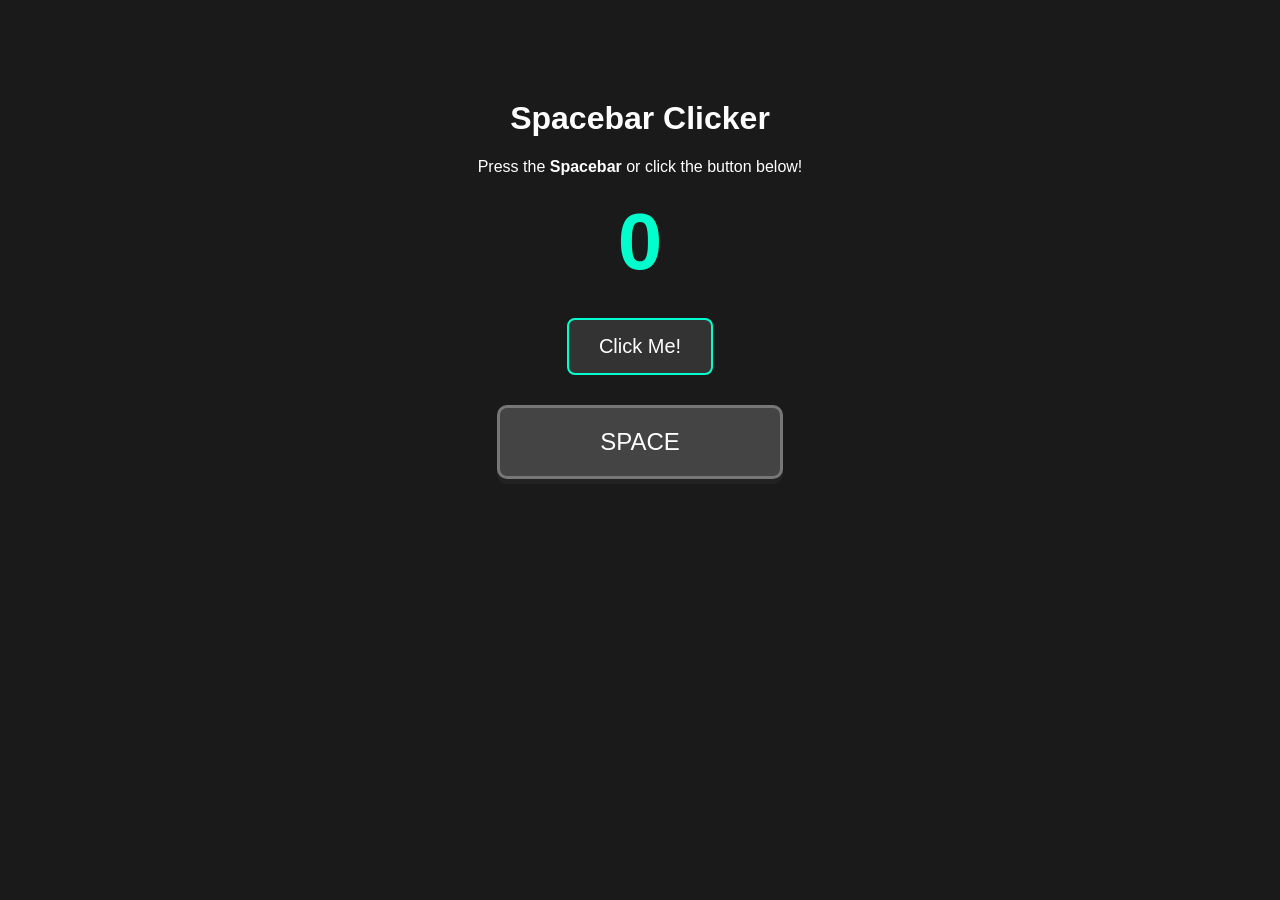
==== Spacebar Clicker.html @ 7c22dc5f "Add Spacebar Clicker HTML file" ====
<!DOCTYPE html>
<html lang="en">
<head>
    <meta charset="UTF-8">
    <title>Spacebar Clicker</title>
    <style>
        body {
            font-family: Arial, sans-serif;
            text-align: center;
            background-color: #1a1a1a;
            color: #ffffff;
            margin-top: 100px;
        }
        #counter {
            font-size: 80px;
            font-weight: bold;
            color: #00ffcc;
            margin: 20px;
        }
        .button {
            background-color: #333;
            color: white;
            border: 2px solid #00ffcc;
            padding: 15px 30px;
            font-size: 20px;
            cursor: pointer;
            border-radius: 8px;
            margin: 10px;
        }
        .button:hover {
            background-color: #00ffcc;
            color: #1a1a1a;
        }
        #spacebar-visual {
            display: inline-block;
            background-color: #444;
            border: 3px solid #777;
            padding: 20px 100px;
            font-size: 24px;
            border-radius: 10px;
            margin-top: 20px;
            box-shadow: 0px 5px 0px #222;
        }
        #spacebar-visual.active {
            background-color: #00ffcc;
            color: #1a1a1a;
            transform: translateY(4px);
            box-shadow: 0px 1px 0px #222;
        }
    </style>
</head>
<body>

    <h1>Spacebar Clicker</h1>
    <p>Press the <strong>Spacebar</strong> or click the button below!</p>
    
    <div id="counter">0</div>
    
    <button class="button" onclick="incrementScore()">Click Me!</button>
    <br>
    <div id="spacebar-visual">SPACE</div>

    <script>
        let score = 0;
        const counterDisplay = document.getElementById('counter');
        const visualKey = document.getElementById('spacebar-visual');

        function incrementScore() {
            score++;
            counterDisplay.textContent = score;
            
            // Trigger visual press effect
            visualKey.classList.add('active');
            setTimeout(() => {
                visualKey.classList.remove('active');
            }, 100);
        }

        // Listen for spacebar press
        window.addEventListener('keydown', function(event) {
            if (event.code === 'Space') {
                event.preventDefault(); // Prevents page from scrolling down
                incrementScore();
            }
        });
    </script>

</body>
</html>
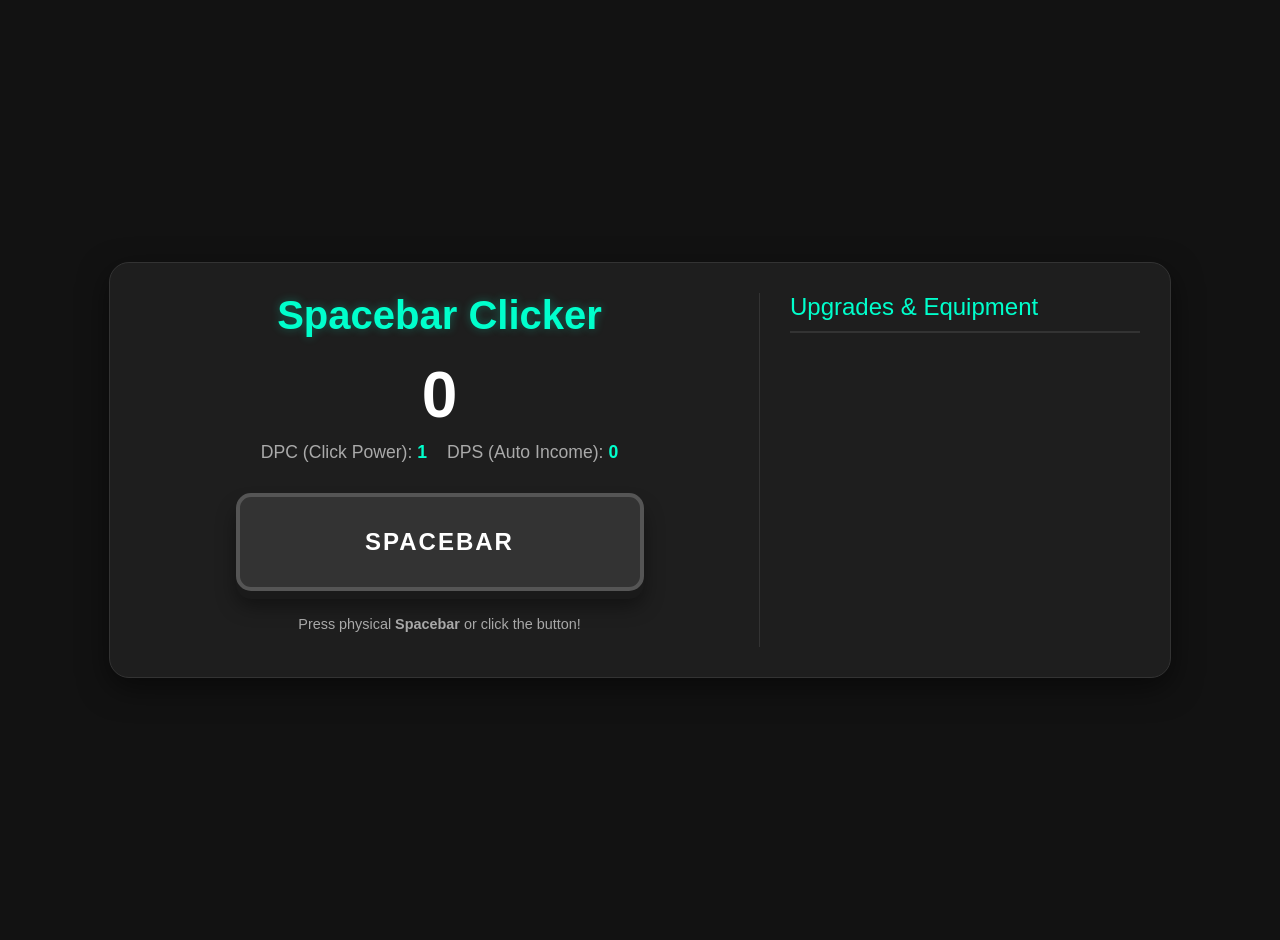
==== commit 7c092b38: "Refactor Spacebar Clicker to Super Spacebar Clicker Updated the title and styles for the Spacebar Cl" ====
--- a/Spacebar Clicker.html
+++ b/Spacebar Clicker.html
@@ -2,88 +2,388 @@
 <html lang="en">
 <head>
     <meta charset="UTF-8">
-    <title>Spacebar Clicker</title>
+    <meta name="viewport" content="width=device-width, initial-scale=1.0">
+    <title>Super Spacebar Clicker</title>
     <style>
+        :root {
+            --primary: #00ffcc;
+            --primary-dark: #00b38f;
+            --bg-dark: #121212;
+            --bg-card: #1e1e1e;
+            --text-main: #ffffff;
+            --text-muted: #aaaaaa;
+        }
+
         body {
-            font-family: Arial, sans-serif;
-            text-align: center;
-            background-color: #1a1a1a;
-            color: #ffffff;
-            margin-top: 100px;
-        }
-        #counter {
-            font-size: 80px;
-            font-weight: bold;
-            color: #00ffcc;
-            margin: 20px;
-        }
-        .button {
-            background-color: #333;
-            color: white;
-            border: 2px solid #00ffcc;
-            padding: 15px 30px;
-            font-size: 20px;
+            font-family: 'Segoe UI', Tahoma, Geneva, Verdana, sans-serif;
+            background-color: var(--bg-dark);
+            color: var(--text-main);
+            margin: 0;
+            padding: 20px;
+            display: flex;
+            justify-content: center;
+            align-items: center;
+            min-height: 100vh;
+            overflow-x: hidden;
+            user-select: none;
+        }
+
+        .game-container {
+            display: grid;
+            grid-template-columns: 1fr 350px;
+            gap: 30px;
+            width: 100%;
+            max-width: 1000px;
+            background: var(--bg-card);
+            padding: 30px;
+            border-radius: 20px;
+            box-shadow: 0 10px 30px rgba(0,0,0,0.5);
+            border: 1px solid #333;
+        }
+
+        @media (max-width: 768px) {
+            .game-container {
+                grid-template-columns: 1fr;
+            }
+        }
+
+        /* Left Side: Clicker Area */
+        .clicker-section {
+            display: flex;
+            flex-direction: column;
+            align-items: center;
+            justify-content: center;
+            position: relative;
+            border-right: 1px solid #333;
+            padding-right: 20px;
+        }
+
+        @media (max-width: 768px) {
+            .clicker-section {
+                border-right: none;
+                padding-right: 0;
+                border-bottom: 1px solid #333;
+                padding-bottom: 20px;
+            }
+        }
+
+        h1 {
+            margin: 0 0 10px 0;
+            font-size: 2.5rem;
+            color: var(--primary);
+            text-shadow: 0 0 10px rgba(0, 255, 204, 0.3);
+        }
+
+        .score-display {
+            font-size: 4rem;
+            font-weight: 800;
+            margin: 10px 0;
+            color: var(--text-main);
+        }
+
+        .stats-row {
+            display: flex;
+            gap: 20px;
+            color: var(--text-muted);
+            font-size: 1.1rem;
+            margin-bottom: 30px;
+        }
+
+        .stats-row strong {
+            color: var(--primary);
+        }
+
+        #spacebar-visual {
+            position: relative;
+            width: 80%;
+            max-width: 400px;
+            height: 90px;
+            background: #333;
+            border: 4px solid #555;
+            border-radius: 15px;
+            display: flex;
+            align-items: center;
+            justify-content: center;
+            font-size: 1.5rem;
+            font-weight: bold;
+            letter-spacing: 2px;
             cursor: pointer;
-            border-radius: 8px;
-            margin: 10px;
-        }
-        .button:hover {
-            background-color: #00ffcc;
-            color: #1a1a1a;
-        }
-        #spacebar-visual {
-            display: inline-block;
-            background-color: #444;
-            border: 3px solid #777;
-            padding: 20px 100px;
-            font-size: 24px;
+            box-shadow: 0 8px 0 #1a1a1a, 0 15px 20px rgba(0,0,0,0.4);
+            transition: all 0.05s ease;
+        }
+
+        #spacebar-visual:active, #spacebar-visual.active {
+            transform: translateY(6px);
+            background: var(--primary);
+            border-color: #fff;
+            color: #000;
+            box-shadow: 0 2px 0 #1a1a1a, 0 5px 10px rgba(0, 255, 204, 0.4);
+        }
+
+        /* Floating Particle Effects */
+        .particle {
+            position: absolute;
+            pointer-events: none;
+            color: var(--primary);
+            font-weight: bold;
+            font-size: 1.5rem;
+            animation: floatUp 0.6s ease-out forwards;
+        }
+
+        @keyframes floatUp {
+            0% { transform: translate(-50%, -50%) scale(1); opacity: 1; }
+            100% { transform: translate(-50%, -150%) scale(0.6); opacity: 0; }
+        }
+
+        /* Right Side: Upgrades Shop */
+        .shop-section {
+            display: flex;
+            flex-direction: column;
+        }
+
+        .shop-title {
+            font-size: 1.5rem;
+            margin: 0 0 20px 0;
+            border-bottom: 2px solid #333;
+            padding-bottom: 10px;
+            color: var(--primary);
+        }
+
+        .shop-list {
+            display: flex;
+            flex-direction: column;
+            gap: 15px;
+            max-height: 450px;
+            overflow-y: auto;
+            padding-right: 5px;
+        }
+
+        /* Custom Scrollbar for Shop */
+        .shop-list::-webkit-scrollbar { width: 6px; }
+        .shop-list::-webkit-scrollbar-track { background: #1a1a1a; }
+        .shop-list::-webkit-scrollbar-thumb { background: #444; border-radius: 3px; }
+        .shop-list::-webkit-scrollbar-thumb:hover { background: var(--primary); }
+
+        .upgrade-card {
+            background: #252525;
+            border: 1px solid #383838;
             border-radius: 10px;
-            margin-top: 20px;
-            box-shadow: 0px 5px 0px #222;
-        }
-        #spacebar-visual.active {
-            background-color: #00ffcc;
-            color: #1a1a1a;
-            transform: translateY(4px);
-            box-shadow: 0px 1px 0px #222;
+            padding: 12px;
+            display: flex;
+            justify-content: space-between;
+            align-items: center;
+            cursor: pointer;
+            transition: transform 0.2s, border-color 0.2s;
+        }
+
+        .upgrade-card:hover {
+            transform: translateX(3px);
+            border-color: var(--primary);
+        }
+
+        .upgrade-card.disabled {
+            opacity: 0.5;
+            cursor: not-allowed;
+            border-color: #333 !important;
+            transform: none !important;
+        }
+
+        .upgrade-info {
+            display: flex;
+            flex-direction: column;
+            gap: 4px;
+        }
+
+        .upgrade-name {
+            font-weight: bold;
+            font-size: 1.1rem;
+        }
+
+        .upgrade-desc {
+            font-size: 0.85rem;
+            color: var(--text-muted);
+        }
+
+        .upgrade-cost {
+            font-size: 0.9rem;
+            font-weight: bold;
+            color: var(--primary);
+        }
+
+        .upgrade-count {
+            background: #121212;
+            padding: 4px 8px;
+            border-radius: 6px;
+            font-size: 0.9rem;
+            font-weight: bold;
+            border: 1px solid #333;
         }
     </style>
 </head>
 <body>
 
-    <h1>Spacebar Clicker</h1>
-    <p>Press the <strong>Spacebar</strong> or click the button below!</p>
-    
-    <div id="counter">0</div>
-    
-    <button class="button" onclick="incrementScore()">Click Me!</button>
-    <br>
-    <div id="spacebar-visual">SPACE</div>
+    <div class="game-container">
+        
+        <!-- Left Column: Interaction Box -->
+        <div class="clicker-section" id="click-zone">
+            <h1>Spacebar Clicker</h1>
+            <div class="score-display" id="score-val">0</div>
+            
+            <div class="stats-row">
+                <div>DPC (Click Power): <strong id="dpc-val">1</strong></div>
+                <div>DPS (Auto Income): <strong id="dps-val">0</strong></div>
+            </div>
+
+            <div id="spacebar-visual">SPACEBAR</div>
+            <p style="color: var(--text-muted); font-size: 0.9rem; margin-top: 25px;">
+                Press physical <strong>Spacebar</strong> or click the button!
+            </p>
+        </div>
+
+        <!-- Right Column: Shop Items -->
+        <div class="shop-section">
+            <div class="shop-title">Upgrades & Equipment</div>
+            <div class="shop-list" id="shop-container">
+                <!-- Cards get loaded via Javascript dynamically -->
+            </div>
+        </div>
+
+    </div>
 
     <script>
+        // Core Game Variables
         let score = 0;
-        const counterDisplay = document.getElementById('counter');
-        const visualKey = document.getElementById('spacebar-visual');
-
-        function incrementScore() {
-            score++;
-            counterDisplay.textContent = score;
-            
-            // Trigger visual press effect
-            visualKey.classList.add('active');
-            setTimeout(() => {
-                visualKey.classList.remove('active');
-            }, 100);
-        }
-
-        // Listen for spacebar press
-        window.addEventListener('keydown', function(event) {
-            if (event.code === 'Space') {
-                event.preventDefault(); // Prevents page from scrolling down
-                incrementScore();
-            }
-        });
-    </script>
-
-</body>
-</html>
+        let dpc = 1; // Damage Per Click (Points per click)
+        let dps = 0; // Damage Per Second (Passive generation)
+
+        // Shop Items Configurations
+        const upgrades = [
+            { id: 'heavy_boots', name: 'Heavy Boots', cost: 15, baseCost: 15, count: 0, dpcValue: 1, dpsValue: 0, desc: '+1 Point per click' },
+            { id: 'mechanical_switch', name: 'Cherry MX Switches', cost: 100, baseCost: 100, count: 0, dpcValue: 5, dpsValue: 0, desc: '+5 Points per click' },
+            { id: 'space_bot', name: 'Auto-Tapping Bot', cost: 50, baseCost: 50, count: 0, dpcValue: 0, dpsValue: 1, desc: '+1 Point automatically every second' },
+            { id: 'macro_script', name: 'Python Click Script', cost: 400, baseCost: 400, count: 0, dpcValue: 0, dpsValue: 8, desc: '+8 Points automatically every second' },
+            { id: 'quantum_keyboard', name: 'Quantum Matrix Key', cost: 2500, baseCost: 2500, count: 0, dpcValue: 50, dpsValue: 120, desc: 'Huge hybrid click/passive dynamic boosts' }
+        ];
+
+        // Cache DOM Elements
+        const scoreVal = document.getElementById('score-val');
+        const dpcVal = document.getElementById('dpc-val');
+        const dpsVal = document.getElementById('dps-val');
+        const spaceKey = document.getElementById('spacebar-visual');
+        const clickZone = document.getElementById('click-zone');
+        const shopContainer = document.getElementById('shop-container');
+
+        // Initial setup
+        function initShop() {
+            shopContainer.innerHTML = '';
+            upgrades.forEach((item, index) => {
+                const card = document.createElement('div');
+                card.className = 'upgrade-card disabled';
+                card.id = `upgrade-${item.id}`;
+                card.onclick = () => buyUpgrade(index);
+                
+                card.innerHTML = `
+                    <div class="upgrade-info">
+                        <div class="upgrade-name">${item.name}</div>
+                        <div class="upgrade-desc">${item.desc}</div>
+                        <div class="upgrade-cost">Cost: ${item.cost}</div>
+                    </div>
+                    <div class="upgrade-count" id="count-${item.id}">0</div>
+                `;
+                shopContainer.appendChild(card);
+            });
+            updateUI();
+        }
+
+        // Handle Point Accumulation (Clicking)
+        function registerClick() {
+            score += dpc;
+            createParticle(`+${dpc}`);
+            updateUI();
+        }
+
+        // Spawn visual text popup dynamically
+        function createParticle(text) {
+            const particle = document.createElement('div');
+            particle.className = 'particle';particle.textContent = text;
+// Random positioning over the visual spacebar
+const rect = spaceKey.getBoundingClientRect();
+const zoneRect = clickZone.getBoundingClientRect();
+const x = rect.left - zoneRect.left + (Math.random() * rect.width);
+const y = rect.top - zoneRect.top + (Math.random() * 20);
+particle.style.left = ${x}px;
+particle.style.top = ${y}px;
+clickZone.appendChild(particle);
+// Cleanup elements once complete
+setTimeout(() => {
+particle.remove();
+}, 600);
+}
+// Buy System Logic
+function buyUpgrade(index) {
+const item = upgrades[index];
+if (score >= item.cost) {
+score -= item.cost;
+item.count++;
+// Scale Costs exponentially (standard idle game design multiplier)
+item.cost = Math.round(item.baseCost * Math.pow(1.15, item.count));
+// recalculate aggregate assets
+recalcStats();
+updateUI();
+}
+}
+function recalcStats() {
+dpc = 1;
+dps = 0;
+upgrades.forEach(item => {
+dpc += (item.count * item.dpcValue);
+dps += (item.count * item.dpsValue);
+});
+}
+// Update Interface State
+function updateUI() {
+scoreVal.textContent = Math.floor(score).toLocaleString();
+dpcVal.textContent = dpc.toLocaleString();
+dpsVal.textContent = dps.toLocaleString();
+// Check availability state adjustments for buttons dynamically
+upgrades.forEach(item => {
+const card = document.getElementById(upgrade-${item.id});
+const countBadge = document.getElementById(count-${item.id});
+const costLabel = card.querySelector('.upgrade-cost');
+countBadge.textContent = item.count;
+costLabel.textContent = Cost: ${item.cost.toLocaleString()};
+if (score >= item.cost) {
+card.classList.remove('disabled');
+} else {
+card.classList.add('disabled');
+}
+});
+}
+// Key bindings and Listeners
+window.addEventListener('keydown', (e) => {
+if (e.code === 'Space') {
+e.preventDefault(); // Stop native page layout shifts or downward scrolls
+if (!spaceKey.classList.contains('active')) {
+spaceKey.classList.add('active');
+registerClick();
+}
+}
+});
+window.addEventListener('keyup', (e) => {
+if (e.code === 'Space') {
+spaceKey.classList.remove('active');
+}
+});
+// Fallback Mouse click support for visual canvas key
+spaceKey.addEventListener('mousedown', () => {
+registerClick();
+});
+// Core Game loops (Run passive interval changes at 10Hz/100ms for responsiveness)
+setInterval(() => {
+if (dps > 0) {
+score += (dps / 10);
+updateUI();
+}
+}, 100);
+// Build shop elements upon instantiation
+initShop();
